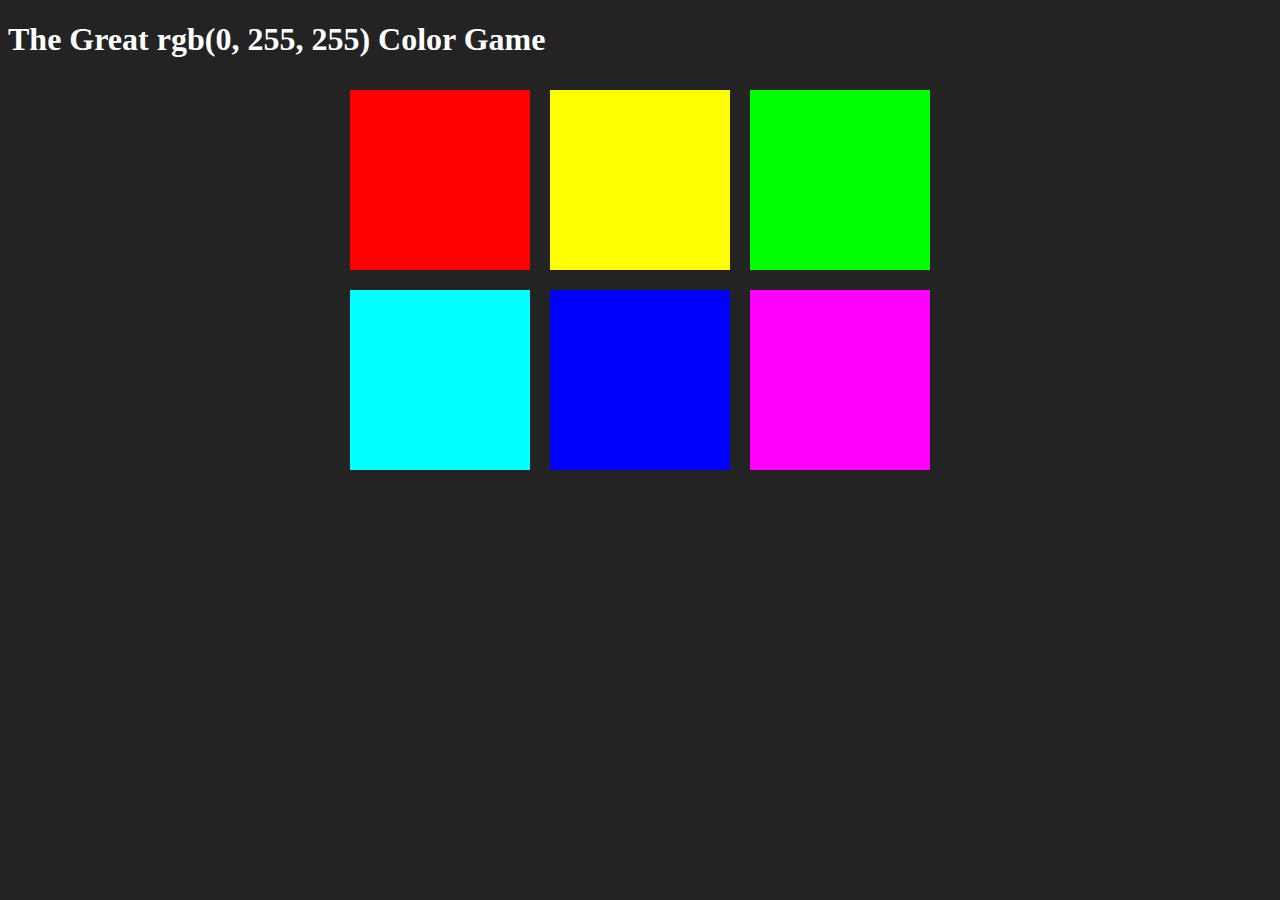
==== colorGame.html @ 7a633837 "Add the header text manipulation logic for showing dynamic rgb values to viewers" ====
<!DOCTYPE html>
<html>
<head>
	<title>Color Game</title>
	<link rel="stylesheet" type="text/css" href="colorGame.css">
</head>
<body>
	<h1>The Great <span id="colorDisplay">RGB</span> Color Game</h1>
	<div id="container">
		<div class="square"></div>
		<div class="square"></div>
		<div class="square"></div>
		<div class="square"></div>
		<div class="square"></div>
		<div class="square"></div>
	</div>
	<script type="text/javascript" src="colorGame.js"></script>
</body>
</html>
---- colorGame.css ----
body {
	background-color: #232323;
}

.square {
	width: 30%;
	background: purple;
	padding-bottom: 30%;
	float: left;
	margin: 1.66%;
}

#container {
	max-width: 600px;
	margin: 0 auto;
}

h1 {
	color: white;
}
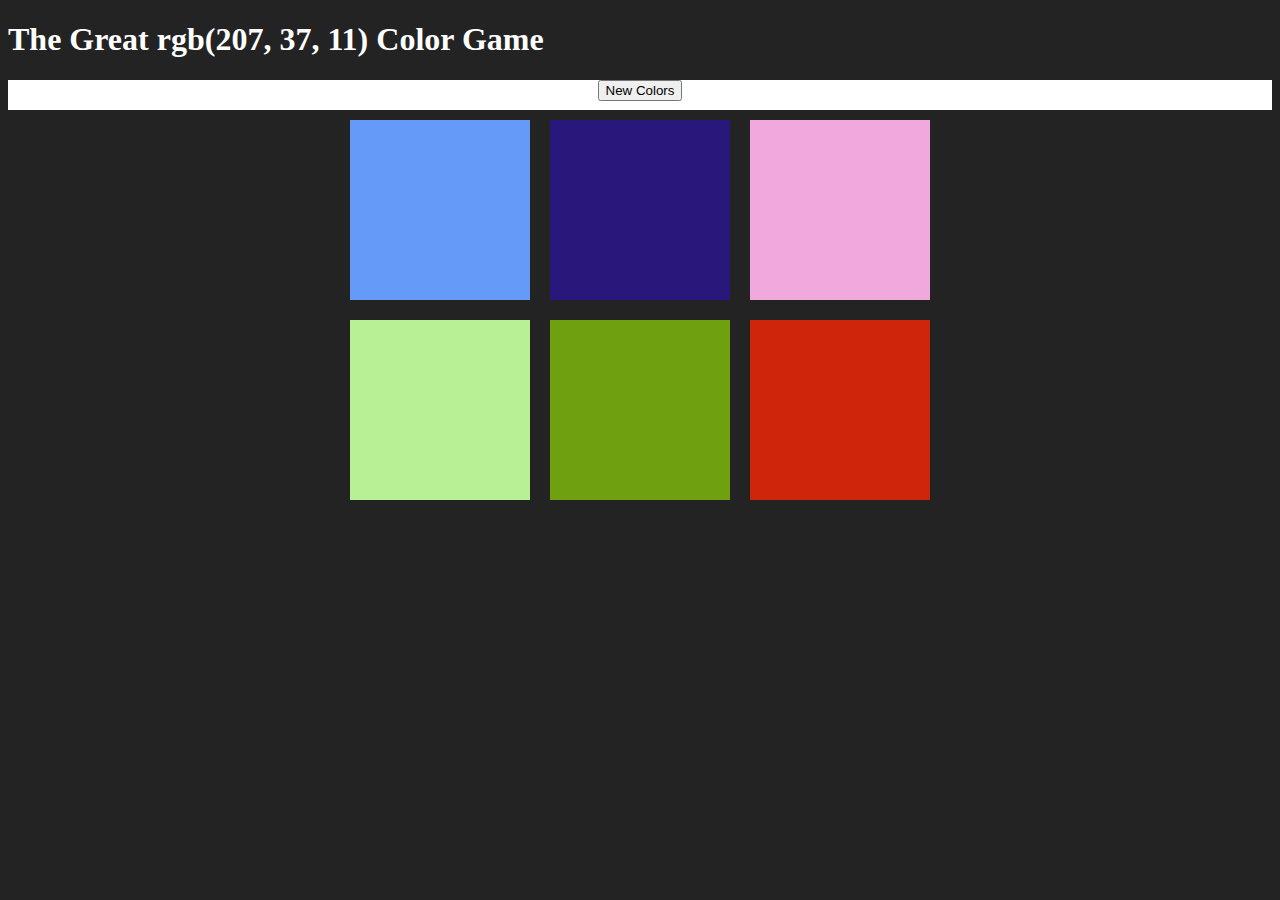
==== commit 34849f44: "Introduce the stripe UI element with some initial styling" ====
--- a/colorGame.html
+++ b/colorGame.html
@@ -6,6 +6,12 @@
 </head>
 <body>
 	<h1>The Great <span id="colorDisplay">RGB</span> Color Game</h1>
+
+	<div id="stripe">
+		<button>New Colors</button>
+		<span id="message"></span>
+	</div>
+
 	<div id="container">
 		<div class="square"></div>
 		<div class="square"></div>
@@ -14,6 +20,7 @@
 		<div class="square"></div>
 		<div class="square"></div>
 	</div>
+
 	<script type="text/javascript" src="colorGame.js"></script>
 </body>
 </html>--- a/colorGame.css
+++ b/colorGame.css
@@ -17,4 +17,10 @@
 
 h1 {
 	color: white;
+}
+
+#stripe {
+	background-color: white;
+	height: 30px;
+	text-align: center;
 }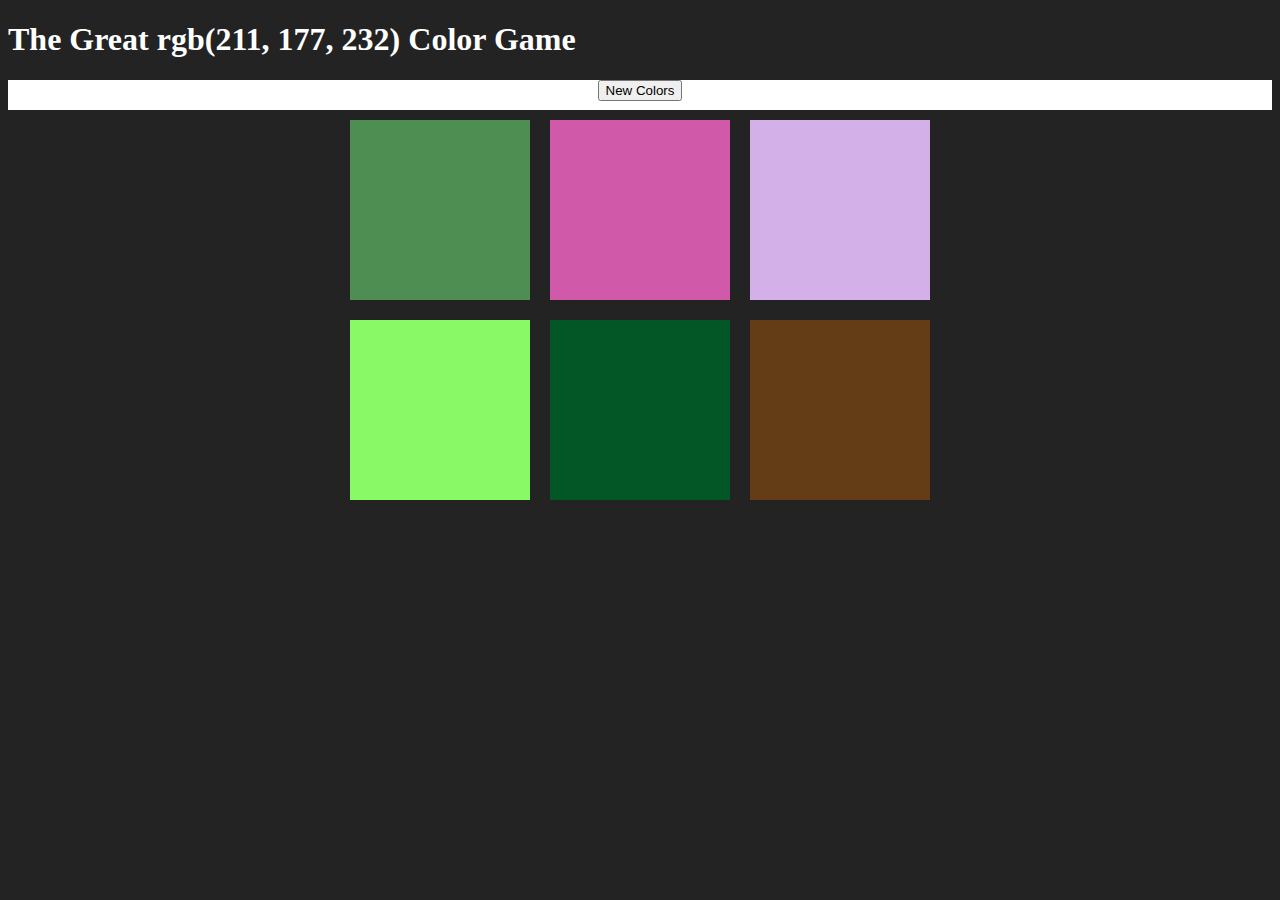
==== commit 42008f00: "Add the New Colors button functionality for resetting the game" ====
--- a/colorGame.html
+++ b/colorGame.html
@@ -8,7 +8,7 @@
 	<h1>The Great <span id="colorDisplay">RGB</span> Color Game</h1>
 
 	<div id="stripe">
-		<button>New Colors</button>
+		<button id="reset">New Colors</button>
 		<span id="message"></span>
 	</div>
 
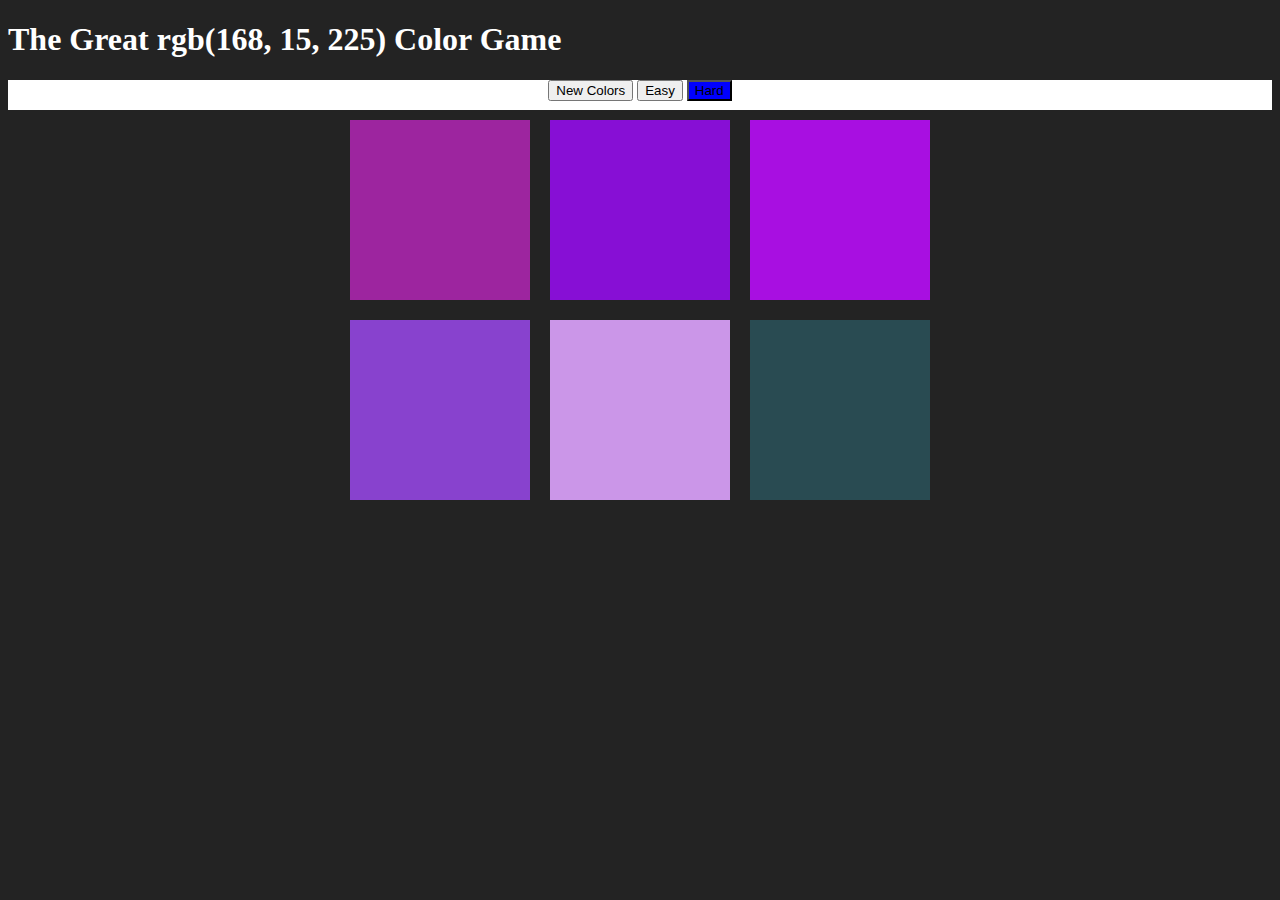
==== commit 2b2fa19e: "Add the easy and hard buttons with some initial styling" ====
--- a/colorGame.html
+++ b/colorGame.html
@@ -10,6 +10,8 @@
 	<div id="stripe">
 		<button id="reset">New Colors</button>
 		<span id="message"></span>
+		<button id="easyBtn">Easy</button>
+		<button id="hardBtn" class="selected">Hard</button>
 	</div>
 
 	<div id="container">
--- a/colorGame.css
+++ b/colorGame.css
@@ -23,4 +23,8 @@
 	background-color: white;
 	height: 30px;
 	text-align: center;
+}
+
+.selected {
+	background-color: blue;
 }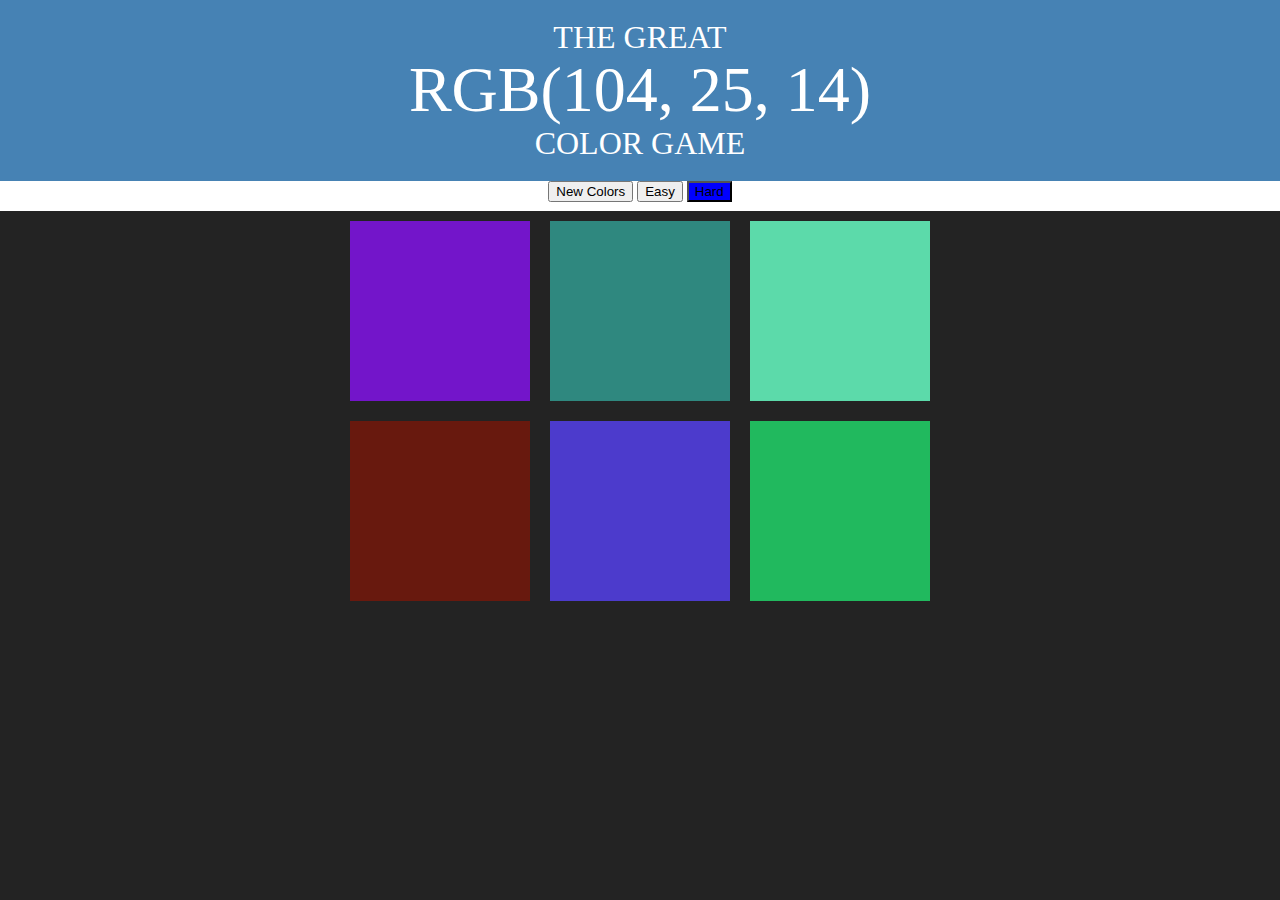
==== commit 98404660: "Style the main heading and set the font family" ====
--- a/colorGame.html
+++ b/colorGame.html
@@ -5,7 +5,11 @@
 	<link rel="stylesheet" type="text/css" href="colorGame.css">
 </head>
 <body>
-	<h1>The Great <span id="colorDisplay">RGB</span> Color Game</h1>
+	<h1>The Great 
+		<br>
+		<span id="colorDisplay">RGB</span> 
+		<br>
+	Color Game</h1>
 
 	<div id="stripe">
 		<button id="reset">New Colors</button>
--- a/colorGame.css
+++ b/colorGame.css
@@ -1,5 +1,7 @@
 body {
 	background-color: #232323;
+	margin: 0;
+	font-family: "Montserrat", "Avenir";
 }
 
 .square {
@@ -16,7 +18,18 @@
 }
 
 h1 {
+	text-align: center;
+	line-height: 1.1;
+	font-weight: normal;
 	color: white;
+	background-color: steelblue;
+	margin: 0;
+	text-transform: uppercase;
+	padding: 20px 0;
+}
+
+#colorDisplay {
+	font-size: 200%;
 }
 
 #stripe {
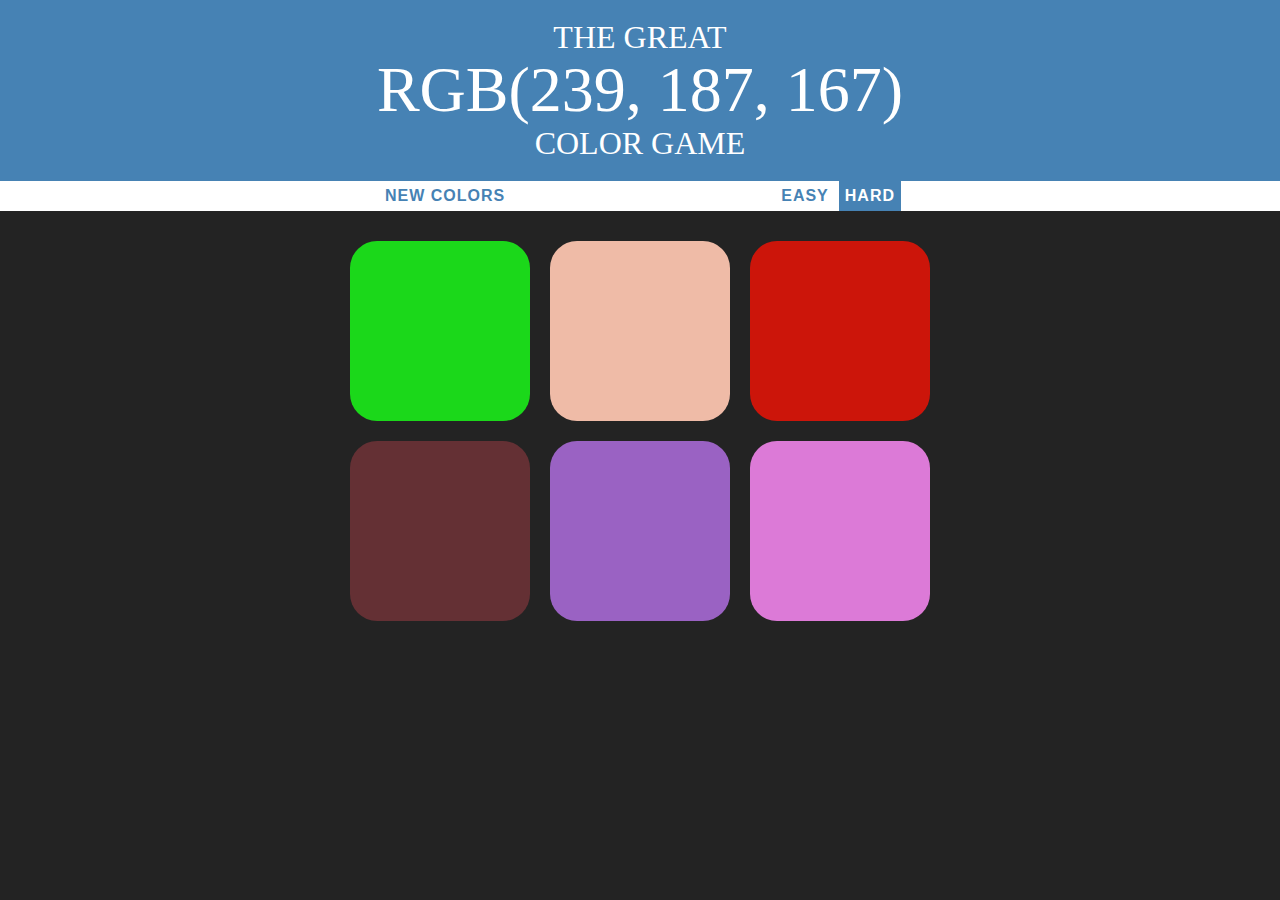
==== commit bb8dbed9: "Add some initial (and much-needed) refactoring to the jscript" ====
--- a/colorGame.html
+++ b/colorGame.html
@@ -14,8 +14,8 @@
 	<div id="stripe">
 		<button id="reset">New Colors</button>
 		<span id="message"></span>
-		<button id="easyBtn">Easy</button>
-		<button id="hardBtn" class="selected">Hard</button>
+		<button class="mode">Easy</button>
+		<button class="mode selected">Hard</button>
 	</div>
 
 	<div id="container">
--- a/colorGame.css
+++ b/colorGame.css
@@ -10,11 +10,15 @@
 	padding-bottom: 30%;
 	float: left;
 	margin: 1.66%;
+	border-radius: 15%;
+	transition: background 0.6s;
+	-webkit-transition: background 0.6s;
+	-moz-transition: background 0.6s;
 }
 
 #container {
 	max-width: 600px;
-	margin: 0 auto;
+	margin: 20px auto;
 }
 
 h1 {
@@ -32,6 +36,11 @@
 	font-size: 200%;
 }
 
+#message {
+	display: inline-block;
+	width: 20%;
+}
+
 #stripe {
 	background-color: white;
 	height: 30px;
@@ -39,5 +48,26 @@
 }
 
 .selected {
-	background-color: blue;
+	color: white;
+	background-color: steelblue;
+}
+
+button {
+	border: none;
+	background: none;
+	text-transform: uppercase;
+	height: 100%;
+	font-weight: 700;
+	color: steelblue;
+	letter-spacing: 1px;
+	font-size: inherit;
+	transition: all 0.3s;
+	-webkit-transition: all 0.3s;
+	-moz-transition: all 0.3s;
+	outline: none;
+}
+
+button:hover {
+	color: white;
+	background-color: steelblue;
 }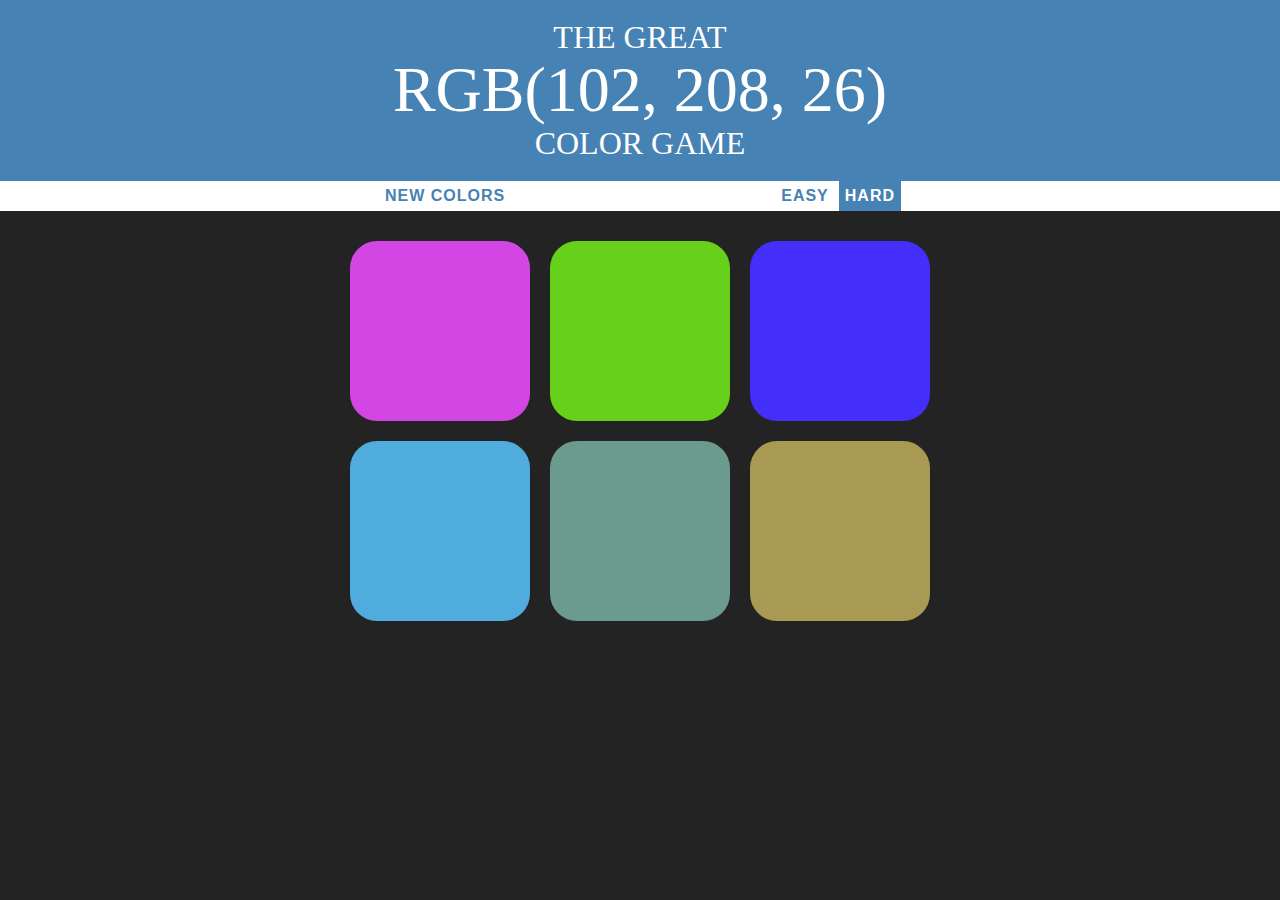
==== commit 149ab88c: "Perform some light refactoring and add some basic metadata tags" ====
--- a/colorGame.html
+++ b/colorGame.html
@@ -1,6 +1,8 @@
 <!DOCTYPE html>
 <html>
 <head>
+	<meta charset="utf-8">
+	<meta name="viewport" content="width=device-width, initial-scale=1">
 	<title>Color Game</title>
 	<link rel="stylesheet" type="text/css" href="colorGame.css">
 </head>
--- a/colorGame.css
+++ b/colorGame.css
@@ -7,7 +7,7 @@
 .square {
 	width: 30%;
 	background: purple;
-	padding-bottom: 30%;
+	padding-bottom: 30%; /* sets the height indirectly */
 	float: left;
 	margin: 1.66%;
 	border-radius: 15%;
